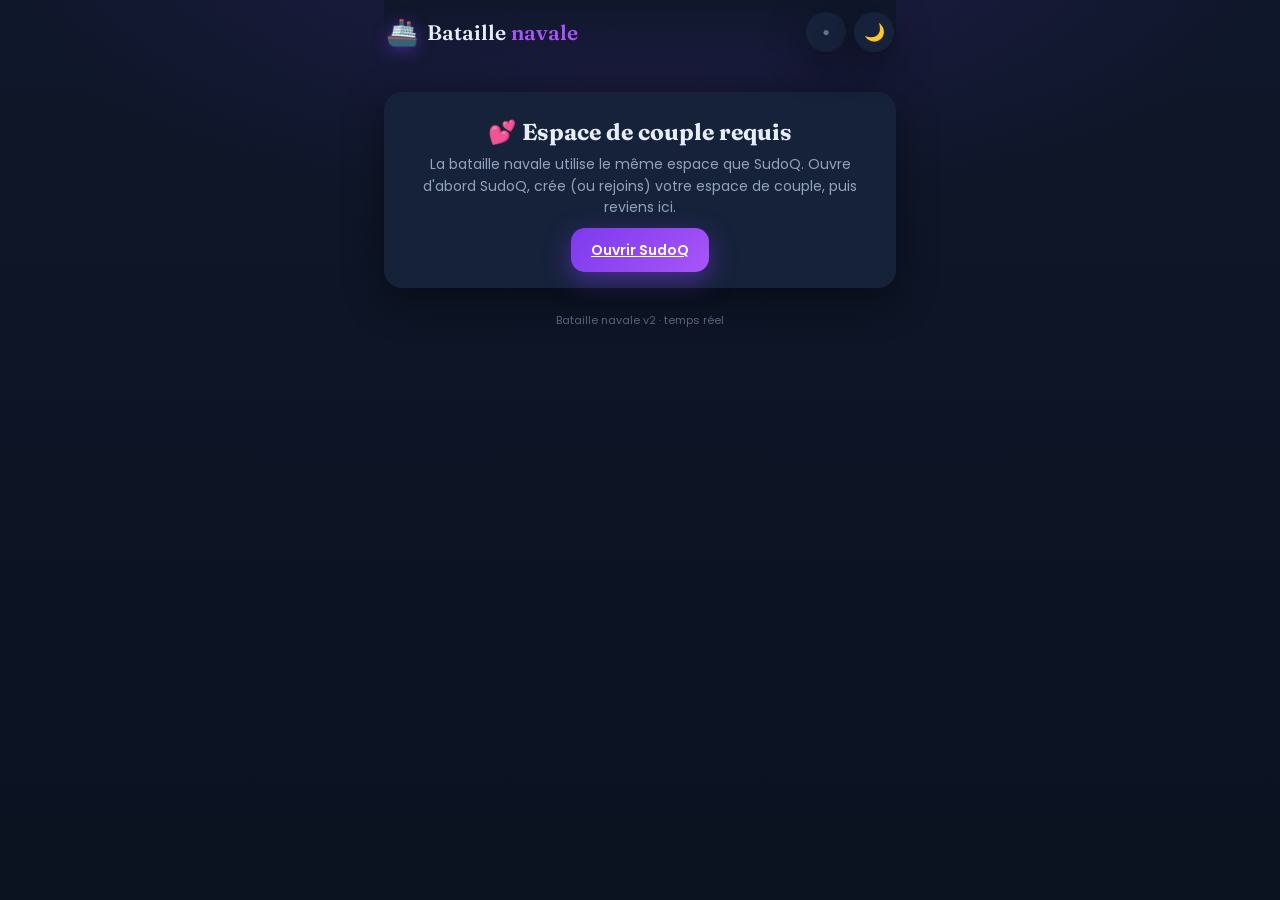
==== bataille-navale/index.html @ 03bdb5be "Bataille navale : refonte design, règle d'écart, preview, animations - Règle classique : au moins 1 " ====
<!DOCTYPE html>
<html lang="fr">
  <head>
    <meta charset="UTF-8" />
    <meta name="viewport" content="width=device-width, initial-scale=1.0, maximum-scale=1.0, user-scalable=no" />
    <meta name="theme-color" content="#0b1220" />
    <meta http-equiv="Cache-Control" content="no-cache, no-store, must-revalidate" />
    <meta http-equiv="Pragma" content="no-cache" />
    <meta http-equiv="Expires" content="0" />
    <title>Bataille navale · SudoQ</title>
    <link href="https://fonts.googleapis.com/css2?family=Poppins:wght@400;500;600;700&family=Fraunces:opsz,wght@9..144,500;9..144,600&display=swap" rel="stylesheet" />
    <link rel="stylesheet" href="style.css?v=2" />
    <link rel="icon" href="data:image/svg+xml,%3Csvg xmlns='http://www.w3.org/2000/svg' viewBox='0 0 100 100'%3E%3Ctext y='.9em' font-size='90'%3E%F0%9F%9A%A2%3C/text%3E%3C/svg%3E" />
  </head>
  <body>
    <div id="app">
      <header class="topbar">
        <a class="brand" href="../index.html" title="Retour aux jeux">
          <span class="mark">🚢</span>
          <span class="name">Bataille <span>navale</span></span>
        </a>
        <div class="topbar-right">
          <button class="icon-btn" id="btn-sync" title="Synchro"><span id="sync-dot" class="sync-dot off">●</span></button>
          <button class="icon-btn" id="btn-theme" title="Thème">🌙</button>
        </div>
      </header>

      <!-- Passerelle : pas d'espace de couple -->
      <div id="gate" class="card" hidden>
        <h2>💕 Espace de couple requis</h2>
        <p>La bataille navale utilise le même espace que SudoQ. Ouvre d'abord
        SudoQ, crée (ou rejoins) votre espace de couple, puis reviens ici.</p>
        <a class="btn btn-primary" href="../index.html">Ouvrir SudoQ</a>
      </div>

      <!-- Choix du joueur -->
      <div id="who" class="card" hidden>
        <div class="who-avatar">⚓</div>
        <h2>Qui es-tu ?</h2>
        <p>Choisis ton profil (chacun le sien sur son téléphone).</p>
        <div class="who-btns" id="who-btns"></div>
      </div>

      <!-- Jeu -->
      <main id="game" hidden>
        <div class="status">
          <h1 id="phase-title">Place ta flotte</h1>
          <div class="turn-pill wait" id="turn-pill">—</div>
        </div>

        <div class="serie" id="serie"></div>

        <!-- Placement -->
        <section id="setup" hidden>
          <div class="fleet-tray" id="fleet"></div>
          <div class="setup-actions">
            <button class="btn btn-outline btn-sm" id="btn-rotate">↻ Pivoter (H)</button>
            <button class="btn btn-outline btn-sm" id="btn-random">🎲 Aléatoire</button>
            <button class="btn btn-ghost btn-sm" id="btn-clear">✕ Effacer</button>
          </div>
          <div class="play-area">
            <div class="corner"></div>
            <div class="cols" id="setup-cols"></div>
            <div class="rows" id="setup-rows"></div>
            <div class="board setup" id="setup-board"></div>
          </div>
          <div class="hint" id="setup-hint"></div>
          <button class="btn btn-primary big-cta" id="btn-ready" disabled>Prêt au combat ⚔️</button>
        </section>

        <!-- Combat -->
        <section id="battle" hidden>
          <div class="board-title"><span>🎯 Flotte ennemie</span><span class="left" id="enemy-left"></span></div>
          <div class="play-area">
            <div class="corner"></div>
            <div class="cols" id="enemy-cols"></div>
            <div class="rows" id="enemy-rows"></div>
            <div class="board fire aim" id="enemy-board"></div>
          </div>
          <div class="board-title"><span>🛡️ Ta flotte</span><span class="left" id="my-left"></span></div>
          <div class="play-area">
            <div class="corner"></div>
            <div class="cols" id="my-cols"></div>
            <div class="rows" id="my-rows"></div>
            <div class="board" id="my-board"></div>
          </div>
        </section>
      </main>

      <p class="app-version" id="app-version"></p>
    </div>

    <!-- Modale fin -->
    <div class="modal-backdrop" id="end-modal" hidden>
      <div class="modal">
        <div class="confetti" id="confetti"></div>
        <div class="big" id="end-emoji">🏆</div>
        <h2 id="end-title">Victoire !</h2>
        <p id="end-sub"></p>
        <div class="actions">
          <button class="btn btn-primary" id="btn-rematch">Nouvelle manche 🔁</button>
          <a class="btn btn-ghost" href="../index.html">Retour aux jeux</a>
        </div>
      </div>
    </div>

    <div class="toast" id="toast" hidden></div>

    <script src="game.js?v=2"></script>
  </body>
</html>
---- bataille-navale/style.css ----
/* =========================================================================
 * Bataille navale — Design & animations
 * ========================================================================= */
:root {
  --bg: #0b1220;
  --bg-2: #0f172a;
  --surface: #16223a;
  --surface-2: #1f2f4d;
  --text: #e6edf7;
  --text-dim: #93a3bd;
  --accent: #7c3aed;
  --accent-2: #a855f7;
  --pink: #ec4899;
  /* mer */
  --sea-1: #0c2f52;
  --sea-2: #123f6b;
  --sea-line: #1c4b78;
  --sea-glow: rgba(96, 165, 250, .18);
  /* coques */
  --hull-1: #7b8aa3;
  --hull-2: #52627e;
  --hull-edge: #3a465c;
  --hit: #f43f5e;
  --hit-2: #fb923c;
  --miss: #cbd8ee;
  --sunk-1: #7f1d1d;
  --sunk-2: #b91c1c;
  --ok: #34d399;
  --gold: #fbbf24;
  --radius: 18px;
  --shadow: 0 12px 40px rgba(0, 0, 0, .45);
  --font: "Poppins", system-ui, sans-serif;
  --display: "Fraunces", Georgia, serif;
}
body.light {
  --bg: #eaf0fb; --bg-2: #f4f7fd;
  --surface: #ffffff; --surface-2: #eef2f9;
  --text: #14213a; --text-dim: #5b6b86;
  --sea-1: #cfe2fb; --sea-2: #bcd6f6; --sea-line: #a9caf1; --sea-glow: rgba(37,99,235,.15);
  --hull-1: #93a2ba; --hull-2: #6f8099; --hull-edge: #5a6c86;
  --miss: #4a6fa5;
  --shadow: 0 12px 40px rgba(30, 41, 59, .14);
}
* { box-sizing: border-box; margin: 0; padding: 0; }
[hidden] { display: none !important; }
#app, .modal-backdrop, .toast, .board { -webkit-user-select: none; user-select: none; -webkit-touch-callout: none; }
input { -webkit-user-select: text; user-select: text; }
html, body { height: 100%; overscroll-behavior: none; }
body {
  font-family: var(--font);
  background:
    radial-gradient(1100px 500px at 50% -8%, rgba(124,58,237,.16), transparent 60%),
    linear-gradient(180deg, var(--bg-2), var(--bg));
  background-attachment: fixed;
  color: var(--text); -webkit-tap-highlight-color: transparent;
  transition: background .3s, color .3s; overflow-x: hidden;
}
#app { max-width: 540px; margin: 0 auto; padding: 0 14px 44px; min-height: 100%; }

/* En-tête */
.topbar {
  position: sticky; top: 0; z-index: 30;
  background: linear-gradient(180deg, var(--bg-2), rgba(15,23,42,0));
  display: flex; align-items: center; justify-content: space-between; padding: 12px 2px 16px; gap: 8px;
}
.brand { display: flex; align-items: center; gap: 9px; text-decoration: none; color: inherit; }
.brand .mark { font-size: 26px; filter: drop-shadow(0 3px 8px rgba(124,58,237,.5)); }
.brand .name { font-family: var(--display); font-size: 21px; font-weight: 600; }
.brand .name span { color: var(--accent-2); }
.topbar-right { display: flex; align-items: center; gap: 8px; }
.icon-btn {
  width: 40px; height: 40px; border: none; border-radius: 50%;
  background: var(--surface); color: var(--text); box-shadow: var(--shadow);
  font-size: 17px; cursor: pointer; display: flex; align-items: center; justify-content: center; text-decoration: none;
}
.icon-btn:active { transform: scale(.92); }
.sync-dot { font-size: 12px; }
.sync-dot.off { color: #64748b; }
.sync-dot.ok { color: #34d399; filter: drop-shadow(0 0 5px rgba(52,211,153,.8)); }
.sync-dot.syncing { color: #fbbf24; animation: pulse 1s infinite; }
.sync-dot.error { color: #f43f5e; }
@keyframes pulse { 0%,100%{opacity:1} 50%{opacity:.25} }

/* Statut / tour */
.status { text-align: center; margin: 2px 0 14px; }
.status h1 {
  font-family: var(--display); font-size: clamp(26px, 7vw, 38px); font-weight: 600; line-height: 1.05;
  background: linear-gradient(120deg, var(--text), var(--accent-2));
  -webkit-background-clip: text; background-clip: text; -webkit-text-fill-color: transparent;
}
.turn-pill {
  display: inline-flex; align-items: center; gap: 7px; margin-top: 10px; padding: 9px 20px; border-radius: 999px;
  font-weight: 600; font-size: 14px; background: var(--surface); box-shadow: var(--shadow); transition: all .25s;
}
.turn-pill.you {
  background: linear-gradient(135deg, var(--accent), var(--accent-2)); color: #fff;
  box-shadow: 0 8px 26px rgba(124,58,237,.5); animation: breathe 1.6s ease-in-out infinite;
}
.turn-pill.wait { color: var(--text-dim); }
@keyframes breathe { 0%,100%{ transform: scale(1) } 50%{ transform: scale(1.05) } }

/* Série de scores */
.serie { display: flex; align-items: center; justify-content: center; gap: 18px; margin-bottom: 16px; }
.serie .col { text-align: center; min-width: 84px; }
.serie .s-name { font-size: 13px; color: var(--text-dim); font-weight: 600; margin-bottom: 2px; }
.serie .s-score { font-family: var(--display); font-size: 34px; font-weight: 600; line-height: 1; transition: transform .2s; }
.serie .s-score.lead { color: var(--gold); }
.serie .s-mid { font-family: var(--display); color: var(--text-dim); font-size: 18px; }
.serie .crown { font-size: 13px; height: 16px; }

/* Zone de jeu avec coordonnées */
.play-area {
  display: grid; grid-template-columns: 18px 1fr; grid-template-rows: 16px 1fr; gap: 3px;
  margin-bottom: 16px;
}
.play-area .corner { grid-area: 1 / 1; }
.play-area .cols { grid-area: 1 / 2; display: grid; grid-template-columns: repeat(10, 1fr); gap: 3px; }
.play-area .rows { grid-area: 2 / 1; display: grid; grid-template-rows: repeat(10, 1fr); gap: 3px; }
.play-area .cols span, .play-area .rows span {
  display: flex; align-items: center; justify-content: center; font-size: 9.5px; font-weight: 700;
  color: var(--text-dim); opacity: .7;
}
.board {
  grid-area: 2 / 2;
  position: relative; display: grid; grid-template-columns: repeat(10, 1fr); gap: 3px;
  background: linear-gradient(160deg, var(--sea-2), var(--sea-1));
  border: 2px solid var(--sea-line); border-radius: 12px; padding: 5px;
  aspect-ratio: 1 / 1; touch-action: none; overflow: hidden;
  box-shadow: inset 0 2px 18px rgba(0,0,0,.35), var(--shadow);
}
/* miroitement de l'eau */
.board::before {
  content: ""; position: absolute; inset: 0; pointer-events: none; z-index: 0;
  background: linear-gradient(115deg, transparent 40%, var(--sea-glow) 50%, transparent 60%);
  background-size: 300% 300%; animation: shimmer 7s linear infinite; opacity: .8;
}
@keyframes shimmer { 0%{background-position: 120% 0} 100%{background-position: -20% 0} }

.cell {
  position: relative; z-index: 1;
  background: rgba(255,255,255,.045); border-radius: 4px; aspect-ratio: 1/1;
  display: flex; align-items: center; justify-content: center; cursor: pointer;
  transition: background .12s, transform .12s; font-size: 0;
}
body.light .cell { background: rgba(255,255,255,.28); }
.board.fire .cell:not(.hit):not(.miss):not(.sunk):active { transform: scale(.9); }

/* Coques de bateaux */
.cell.hull { background: linear-gradient(160deg, var(--hull-1), var(--hull-2)); box-shadow: inset 0 -2px 4px rgba(0,0,0,.3), inset 0 2px 3px rgba(255,255,255,.15); }
.cell.hull::before { content:""; position:absolute; width: 34%; height: 34%; border-radius:50%; background: rgba(15,23,42,.35); box-shadow: inset 0 1px 2px rgba(0,0,0,.4); }
.cell.hull.h-start { border-radius: 50% 4px 4px 50% / 50% 4px 4px 50%; }
.cell.hull.h-end { border-radius: 4px 50% 50% 4px / 4px 50% 50% 4px; }
.cell.hull.v-start { border-radius: 50% 50% 4px 4px / 50% 50% 4px 4px; }
.cell.hull.v-end { border-radius: 4px 4px 50% 50% / 4px 4px 50% 50%; }
.cell.hull.pop { animation: pop .3s cubic-bezier(.2,1.4,.4,1); }
@keyframes pop { 0%{transform:scale(.4);opacity:.4} 100%{transform:scale(1);opacity:1} }

/* Prévisualisation placement */
.cell.prev-ok { background: rgba(52,211,153,.55) !important; box-shadow: 0 0 0 2px rgba(52,211,153,.8) inset; }
.cell.prev-bad { background: rgba(244,63,94,.5) !important; box-shadow: 0 0 0 2px rgba(244,63,94,.9) inset; animation: nope .3s; }
@keyframes nope { 25%{transform:translateX(-2px)} 75%{transform:translateX(2px)} }

/* Tirs */
.cell.miss::after {
  content: ""; width: 30%; height: 30%; border-radius: 50%; background: var(--miss); opacity: .8;
  box-shadow: 0 0 0 3px rgba(203,216,238,.18); animation: splash .5s ease-out;
}
@keyframes splash { 0%{ transform: scale(0); opacity: 0 } 40%{ transform: scale(1.6); opacity:.9 } 100%{ transform: scale(1); opacity:.8 } }
.cell.hit { background: radial-gradient(circle at 50% 45%, var(--hit-2), var(--hit) 70%) !important; }
.cell.hit::after { content: "🔥"; font-size: 64%; filter: drop-shadow(0 1px 2px rgba(0,0,0,.4)); animation: boom .45s cubic-bezier(.2,1.3,.4,1); }
@keyframes boom { 0%{ transform: scale(0) rotate(-20deg) } 60%{ transform: scale(1.5) } 100%{ transform: scale(1) } }
.cell.hit.new::before {
  content:""; position:absolute; inset:0; border-radius:4px; z-index:2; pointer-events:none;
  box-shadow: 0 0 0 2px var(--hit-2); animation: ring .6s ease-out forwards;
}
@keyframes ring { 0%{ transform: scale(1); opacity:.9 } 100%{ transform: scale(2.4); opacity:0 } }
.cell.sunk { background: linear-gradient(160deg, var(--sunk-1), var(--sunk-2)) !important; }
.cell.sunk::after { content: "💀"; font-size: 60%; opacity:.9; }
.cell.sunk.shake { animation: shake .5s; }
@keyframes shake { 0%,100%{transform:translate(0)} 20%{transform:translate(-2px,1px)} 40%{transform:translate(2px,-1px)} 60%{transform:translate(-1px,-1px)} 80%{transform:translate(1px,1px)} }

.board.disabled { filter: grayscale(.35) brightness(.82); pointer-events: none; }
.board.aim .cell:not(.hit):not(.miss):not(.sunk) { cursor: crosshair; }

/* Titres de plateau */
.board-title { display: flex; align-items: center; justify-content: space-between; font-size: 13px; font-weight: 700; color: var(--text-dim); margin: 2px 4px 8px; letter-spacing: .3px; }
.board-title .left { font-size: 11.5px; font-weight: 600; }

/* Placement : tray de flotte */
.fleet-tray { display: flex; flex-wrap: wrap; gap: 8px; justify-content: center; margin-bottom: 12px; }
.ship-chip {
  display: flex; align-items: center; gap: 8px; padding: 8px 12px; border-radius: 12px;
  background: var(--surface); box-shadow: var(--shadow); cursor: pointer; border: 2px solid transparent;
  font-size: 12px; font-weight: 600; transition: transform .12s, border-color .15s, opacity .2s;
}
.ship-chip:active { transform: scale(.95); }
.ship-chip.active { border-color: var(--accent); box-shadow: 0 6px 20px rgba(124,58,237,.4); }
.ship-chip.placed { opacity: .4; }
.ship-chip .mini { display: flex; gap: 2px; }
.ship-chip .mini i { width: 9px; height: 9px; border-radius: 2px; background: linear-gradient(160deg, var(--hull-1), var(--hull-2)); }
.ship-chip .mini i:first-child { border-radius: 50% 2px 2px 50%; }
.ship-chip .mini i:last-child { border-radius: 2px 50% 50% 2px; }

.setup-actions { display: flex; gap: 8px; justify-content: center; flex-wrap: wrap; margin-bottom: 14px; }
.hint { text-align: center; font-size: 12.5px; color: var(--text-dim); margin: 2px 0 14px; }
.hint b { color: var(--text); }

/* Boutons */
.btn {
  font-family: var(--font); font-weight: 600; font-size: 14px; border: none; border-radius: 14px;
  padding: 12px 20px; cursor: pointer; transition: transform .12s, box-shadow .15s, opacity .2s;
}
.btn:active { transform: scale(.96); }
.btn:disabled { opacity: .45; cursor: not-allowed; }
.btn-primary { background: linear-gradient(135deg, var(--accent), var(--accent-2)); color: #fff; box-shadow: 0 8px 24px rgba(124,58,237,.5); }
.btn-outline { background: var(--surface); color: var(--text); box-shadow: var(--shadow); }
.btn-ghost { background: transparent; color: var(--text-dim); }
.btn-sm { padding: 9px 14px; font-size: 13px; }
.center { display: flex; justify-content: center; gap: 10px; flex-wrap: wrap; margin-top: 6px; }
.big-cta { width: 100%; max-width: 360px; margin: 4px auto 0; display: block; padding: 15px; font-size: 15.5px; }

/* Cartes (gate / who) */
.card { background: var(--surface); border-radius: var(--radius); box-shadow: var(--shadow); padding: 26px 22px; text-align: center; margin: 24px 0; }
.card h2 { font-family: var(--display); font-size: 23px; margin-bottom: 8px; }
.card p { color: var(--text-dim); font-size: 14px; line-height: 1.55; margin-bottom: 18px; }
.who-btns { display: flex; gap: 12px; justify-content: center; flex-wrap: wrap; }
.who-btns .btn { min-width: 130px; font-size: 16px; padding: 14px; }
.who-avatar { font-size: 34px; margin-bottom: 6px; }

/* Modale fin */
.modal-backdrop { position: fixed; inset: 0; background: rgba(8,12,22,.7); backdrop-filter: blur(7px); display: flex; align-items: center; justify-content: center; z-index: 60; padding: 20px; animation: fade .3s; }
@keyframes fade { from{opacity:0} to{opacity:1} }
.modal { background: var(--surface); border-radius: 24px; padding: 30px 24px; width: 100%; max-width: 360px; box-shadow: var(--shadow); text-align: center; position: relative; overflow: hidden; animation: rise .4s cubic-bezier(.2,1.1,.4,1); }
@keyframes rise { from{transform: translateY(24px) scale(.96); opacity:0} to{transform:none; opacity:1} }
.modal .big { font-size: 64px; animation: boom .6s; }
.modal h2 { font-family: var(--display); font-size: 28px; margin: 2px 0 6px; }
.modal p { color: var(--text-dim); margin-bottom: 18px; line-height: 1.5; }
.modal .actions { display: flex; flex-direction: column; gap: 10px; }
.modal .actions .btn { text-decoration: none; }

/* Toast */
.toast { position: fixed; left: 50%; bottom: 26px; transform: translateX(-50%); background: #0b1220; color: #fff; padding: 13px 22px; border-radius: 999px; font-size: 14px; font-weight: 600; box-shadow: 0 10px 30px rgba(0,0,0,.5); z-index: 80; max-width: 90%; text-align: center; animation: toastIn .3s; border: 1px solid rgba(255,255,255,.08); }
body.light .toast { background: #14213a; }
@keyframes toastIn { from{opacity:0; transform: translate(-50%, 10px)} to{opacity:1; transform: translate(-50%,0)} }

.confetti { position: absolute; inset: 0; pointer-events: none; overflow: hidden; }
.confetti i { position: absolute; top: -12px; width: 9px; height: 15px; opacity: .95; animation: fall linear forwards; }
@keyframes fall { to { transform: translateY(460px) rotate(600deg); opacity: 0; } }

.app-version { text-align: center; color: var(--text-dim); opacity: .55; font-size: 11px; margin-top: 22px; }
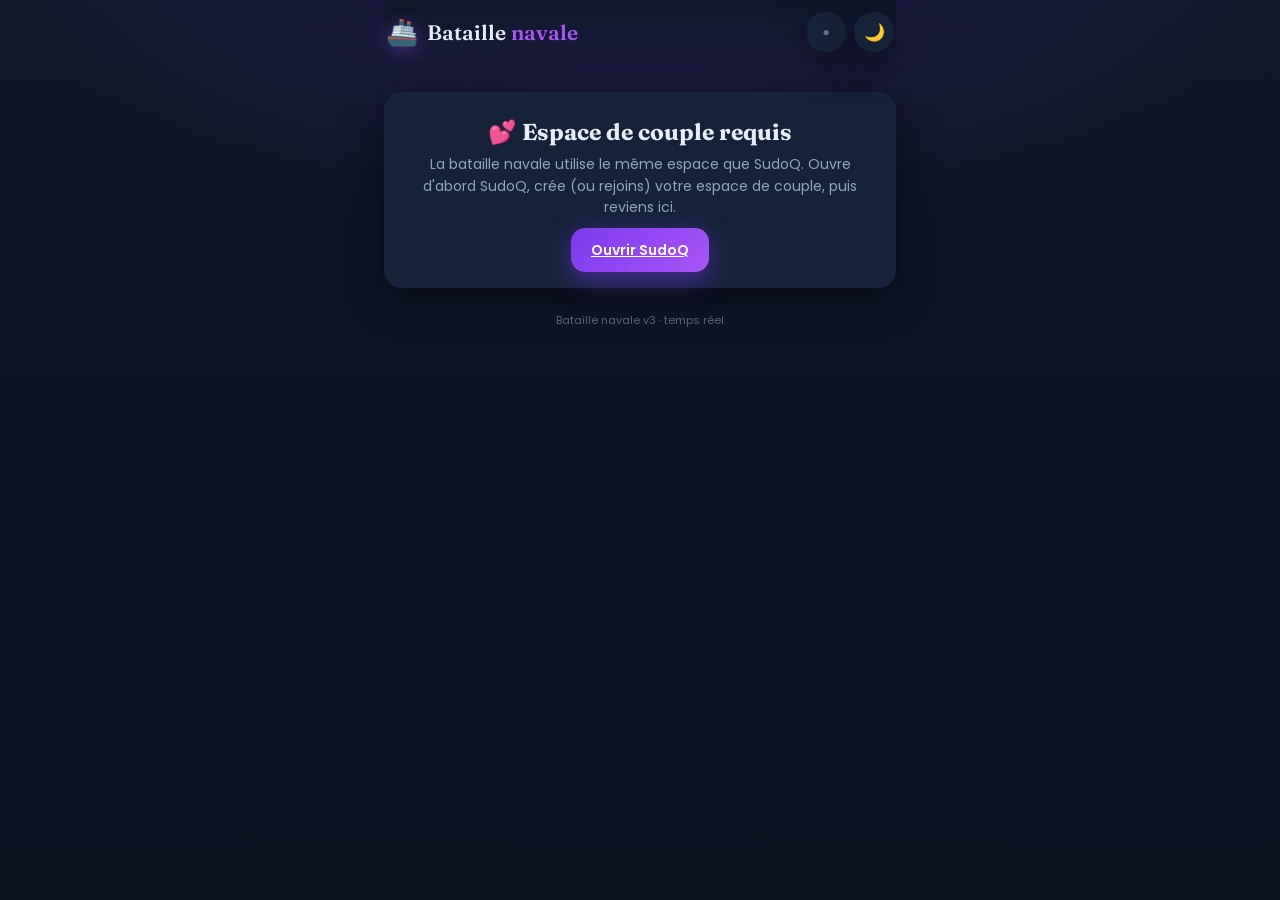
==== commit e9475fd3: "Bataille navale: cadrage auto de l'écran actif + tirs plus réactifs - Rafraîchissement ramené de 250" ====
--- a/bataille-navale/index.html
+++ b/bataille-navale/index.html
@@ -9,7 +9,7 @@
     <meta http-equiv="Expires" content="0" />
     <title>Bataille navale · SudoQ</title>
     <link href="https://fonts.googleapis.com/css2?family=Poppins:wght@400;500;600;700&family=Fraunces:opsz,wght@9..144,500;9..144,600&display=swap" rel="stylesheet" />
-    <link rel="stylesheet" href="style.css?v=2" />
+    <link rel="stylesheet" href="style.css?v=4" />
     <link rel="icon" href="data:image/svg+xml,%3Csvg xmlns='http://www.w3.org/2000/svg' viewBox='0 0 100 100'%3E%3Ctext y='.9em' font-size='90'%3E%F0%9F%9A%A2%3C/text%3E%3C/svg%3E" />
   </head>
   <body>
@@ -70,15 +70,15 @@
 
         <!-- Combat -->
         <section id="battle" hidden>
-          <div class="board-title"><span>🎯 Flotte ennemie</span><span class="left" id="enemy-left"></span></div>
-          <div class="play-area">
+          <div class="board-title" id="enemy-title"><span>🎯 Flotte ennemie</span><span class="left" id="enemy-left"></span></div>
+          <div class="play-area" id="enemy-area">
             <div class="corner"></div>
             <div class="cols" id="enemy-cols"></div>
             <div class="rows" id="enemy-rows"></div>
             <div class="board fire aim" id="enemy-board"></div>
           </div>
-          <div class="board-title"><span>🛡️ Ta flotte</span><span class="left" id="my-left"></span></div>
-          <div class="play-area">
+          <div class="board-title" id="my-title"><span>🛡️ Ta flotte</span><span class="left" id="my-left"></span></div>
+          <div class="play-area" id="my-area">
             <div class="corner"></div>
             <div class="cols" id="my-cols"></div>
             <div class="rows" id="my-rows"></div>
@@ -106,6 +106,6 @@
 
     <div class="toast" id="toast" hidden></div>
 
-    <script src="game.js?v=2"></script>
+    <script src="game.js?v=4"></script>
   </body>
 </html>
--- a/bataille-navale/style.css
+++ b/bataille-navale/style.css
@@ -111,7 +111,23 @@
 /* Zone de jeu avec coordonnées */
 .play-area {
   display: grid; grid-template-columns: 18px 1fr; grid-template-rows: 16px 1fr; gap: 3px;
-  margin-bottom: 16px;
+  margin-bottom: 16px; scroll-margin-top: 78px; scroll-margin-bottom: 24px;
+  border-radius: 14px; transition: box-shadow .35s ease, transform .35s ease, opacity .35s ease;
+}
+/* Écran en cours : la zone active ressort, l'autre recule en retrait (uniquement si une zone est active) */
+#battle:has(.play-area.active) .play-area:not(.active) { opacity: .6; transform: scale(.985); }
+#battle .play-area.active { box-shadow: 0 0 0 2px rgba(52,211,153,.35), 0 14px 40px rgba(0,0,0,.4); }
+#battle .board-title { transition: opacity .35s ease; opacity: .6; }
+/* Le titre précède son play-area dans le DOM : on éclaire celui de la zone active via :has */
+#battle:has(#enemy-area.active) #enemy-title, #battle:has(#my-area.active) #my-title { opacity: 1; }
+/* Flash « sous attaque » sur ma flotte */
+.play-area.under-attack { animation: under-attack 1.7s ease; }
+@keyframes under-attack {
+  0% { box-shadow: 0 0 0 2px rgba(244,63,94,0), 0 14px 40px rgba(0,0,0,.4); }
+  12% { box-shadow: 0 0 0 3px rgba(244,63,94,.9), 0 0 34px rgba(244,63,94,.6); }
+  30% { box-shadow: 0 0 0 2px rgba(244,63,94,.35), 0 0 20px rgba(244,63,94,.3); }
+  55% { box-shadow: 0 0 0 3px rgba(244,63,94,.7), 0 0 30px rgba(244,63,94,.5); }
+  100% { box-shadow: 0 0 0 2px rgba(52,211,153,.35), 0 14px 40px rgba(0,0,0,.4); }
 }
 .play-area .corner { grid-area: 1 / 1; }
 .play-area .cols { grid-area: 1 / 2; display: grid; grid-template-columns: repeat(10, 1fr); gap: 3px; }
@@ -135,6 +151,10 @@
   background-size: 300% 300%; animation: shimmer 7s linear infinite; opacity: .8;
 }
 @keyframes shimmer { 0%{background-position: 120% 0} 100%{background-position: -20% 0} }
+/* Balayage radar sur la grille ennemie */
+.board.fire::after { content: ""; position: absolute; inset: 0; z-index: 0; pointer-events: none; border-radius: 12px; background: conic-gradient(from 0deg, transparent 0deg, rgba(52,211,153,.14) 26deg, transparent 55deg); animation: radar 4.5s linear infinite; }
+.board.fire.disabled::after { animation-duration: 7s; opacity: .5; }
+@keyframes radar { to { transform: rotate(360deg); } }
 
 .cell {
   position: relative; z-index: 1;
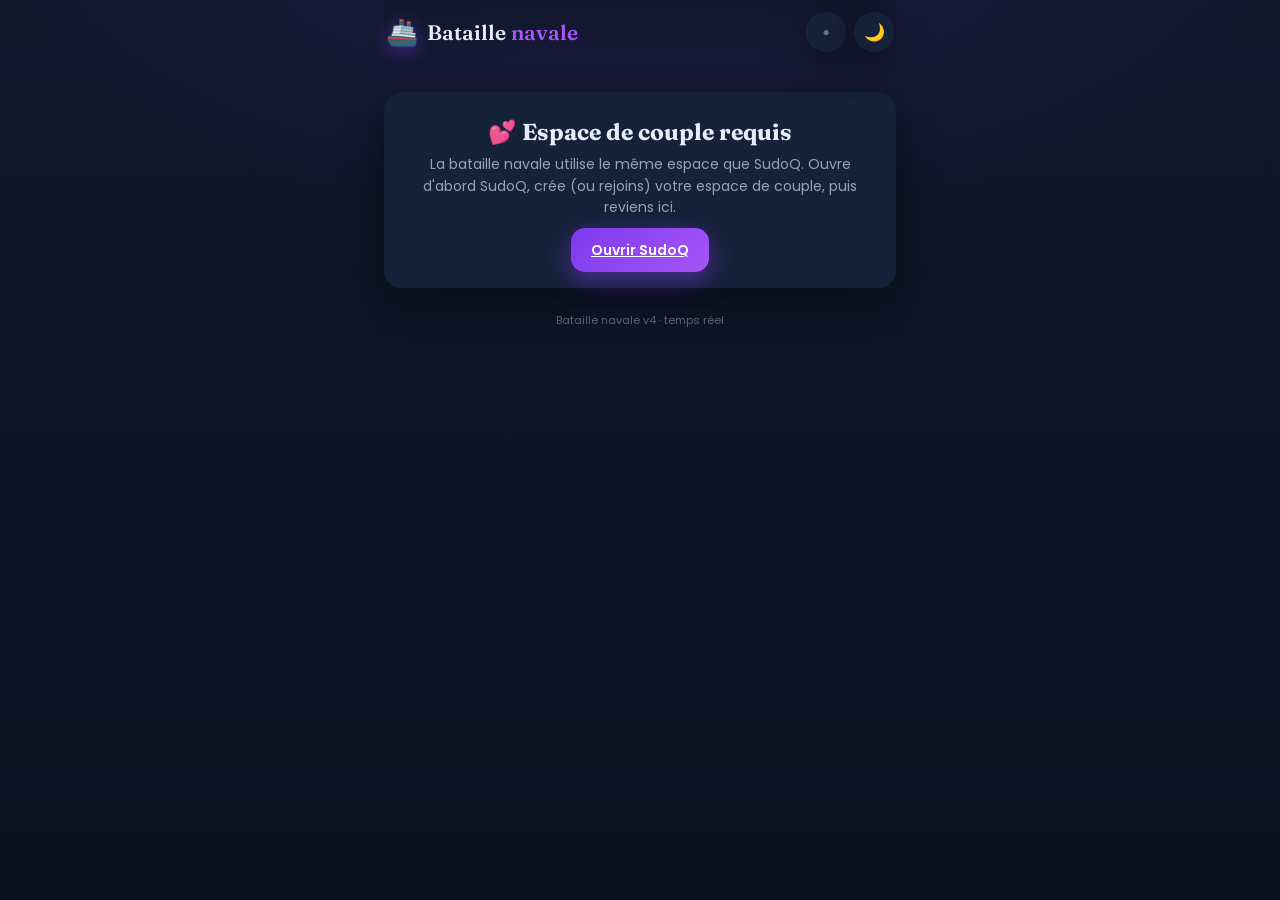
==== commit a4d1e6d5: "Optimisations : temps réel par streaming + PWA installable 1) Temps réel (streaming SSE Firebase)   " ====
--- a/bataille-navale/index.html
+++ b/bataille-navale/index.html
@@ -11,6 +11,11 @@
     <link href="https://fonts.googleapis.com/css2?family=Poppins:wght@400;500;600;700&family=Fraunces:opsz,wght@9..144,500;9..144,600&display=swap" rel="stylesheet" />
     <link rel="stylesheet" href="style.css?v=4" />
     <link rel="icon" href="data:image/svg+xml,%3Csvg xmlns='http://www.w3.org/2000/svg' viewBox='0 0 100 100'%3E%3Ctext y='.9em' font-size='90'%3E%F0%9F%9A%A2%3C/text%3E%3C/svg%3E" />
+    <link rel="manifest" href="../manifest.json" />
+    <link rel="apple-touch-icon" href="../icons/apple-touch-icon.png" />
+    <meta name="apple-mobile-web-app-capable" content="yes" />
+    <meta name="apple-mobile-web-app-status-bar-style" content="black-translucent" />
+    <meta name="apple-mobile-web-app-title" content="SudoQ" />
   </head>
   <body>
     <div id="app">
@@ -106,6 +111,12 @@
 
     <div class="toast" id="toast" hidden></div>
 
-    <script src="game.js?v=4"></script>
+    <script src="../js/realtime.js?v=1"></script>
+    <script src="game.js?v=5"></script>
+    <script>
+      if ("serviceWorker" in navigator) {
+        addEventListener("load", () => navigator.serviceWorker.register("../sw.js", { scope: "../" }).catch(() => {}));
+      }
+    </script>
   </body>
 </html>
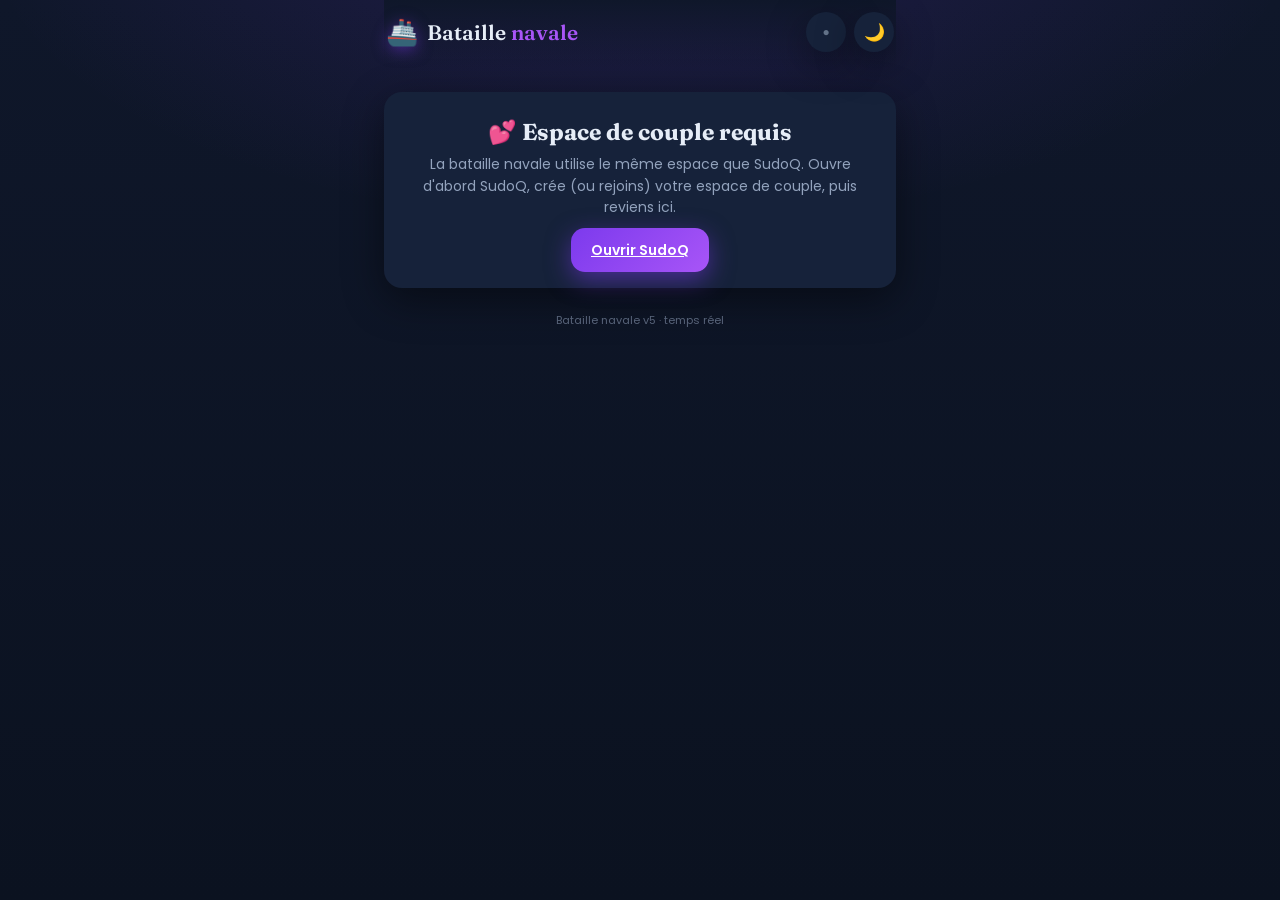
==== commit eb992ca3: "Bataille navale : nouvelles animations (sonar, réticule, recul, ondes) - Ping sonar (anneau qui se p" ====
--- a/bataille-navale/index.html
+++ b/bataille-navale/index.html
@@ -9,7 +9,7 @@
     <meta http-equiv="Expires" content="0" />
     <title>Bataille navale · SudoQ</title>
     <link href="https://fonts.googleapis.com/css2?family=Poppins:wght@400;500;600;700&family=Fraunces:opsz,wght@9..144,500;9..144,600&display=swap" rel="stylesheet" />
-    <link rel="stylesheet" href="style.css?v=4" />
+    <link rel="stylesheet" href="style.css?v=5" />
     <link rel="icon" href="data:image/svg+xml,%3Csvg xmlns='http://www.w3.org/2000/svg' viewBox='0 0 100 100'%3E%3Ctext y='.9em' font-size='90'%3E%F0%9F%9A%A2%3C/text%3E%3C/svg%3E" />
     <link rel="manifest" href="../manifest.json" />
     <link rel="apple-touch-icon" href="../icons/apple-touch-icon.png" />
@@ -112,7 +112,7 @@
     <div class="toast" id="toast" hidden></div>
 
     <script src="../js/realtime.js?v=1"></script>
-    <script src="game.js?v=5"></script>
+    <script src="game.js?v=6"></script>
     <script>
       if ("serviceWorker" in navigator) {
         addEventListener("load", () => navigator.serviceWorker.register("../sw.js", { scope: "../" }).catch(() => {}));
--- a/bataille-navale/style.css
+++ b/bataille-navale/style.css
@@ -110,10 +110,18 @@
 
 /* Zone de jeu avec coordonnées */
 .play-area {
+  position: relative;
   display: grid; grid-template-columns: 18px 1fr; grid-template-rows: 16px 1fr; gap: 3px;
   margin-bottom: 16px; scroll-margin-top: 78px; scroll-margin-bottom: 24px;
   border-radius: 14px; transition: box-shadow .35s ease, transform .35s ease, opacity .35s ease;
 }
+/* Ping sonar : anneau qui se propage quand c'est à moi de tirer */
+.sonar-ping {
+  position: absolute; left: 50%; top: 56%; width: 22px; height: 22px; margin: -11px 0 0 -11px;
+  border: 3px solid rgba(52,211,153,.75); border-radius: 50%; pointer-events: none; z-index: 6; opacity: 0;
+}
+.sonar-ping.go { animation: sonar 1s ease-out; }
+@keyframes sonar { 0% { opacity: .85; transform: scale(.2); } 70% { opacity: .35; } 100% { opacity: 0; transform: scale(12); border-width: 1px; } }
 /* Écran en cours : la zone active ressort, l'autre recule en retrait (uniquement si une zone est active) */
 #battle:has(.play-area.active) .play-area:not(.active) { opacity: .6; transform: scale(.985); }
 #battle .play-area.active { box-shadow: 0 0 0 2px rgba(52,211,153,.35), 0 14px 40px rgba(0,0,0,.4); }
@@ -201,6 +209,31 @@
 
 .board.disabled { filter: grayscale(.35) brightness(.82); pointer-events: none; }
 .board.aim .cell:not(.hit):not(.miss):not(.sunk) { cursor: crosshair; }
+/* Réticule de visée : viseur qui se cale sur la case survolée / pressée */
+.board.aim:not(.disabled) .cell:not(.hit):not(.miss):not(.sunk):hover::before,
+.board.aim:not(.disabled) .cell:not(.hit):not(.miss):not(.sunk):active::before {
+  content: ""; position: absolute; inset: 16%; z-index: 3; border-radius: 50%;
+  border: 1.5px solid rgba(52,211,153,.9);
+  box-shadow: 0 0 7px rgba(52,211,153,.55), inset 0 0 5px rgba(52,211,153,.35);
+  animation: reticle .22s ease; pointer-events: none;
+}
+.board.aim:not(.disabled) .cell:not(.hit):not(.miss):not(.sunk):hover::after,
+.board.aim:not(.disabled) .cell:not(.hit):not(.miss):not(.sunk):active::after {
+  content: ""; position: absolute; inset: 0; z-index: 3; pointer-events: none;
+  background:
+    linear-gradient(rgba(52,211,153,.85), rgba(52,211,153,.85)) center/1.5px 42% no-repeat,
+    linear-gradient(rgba(52,211,153,.85), rgba(52,211,153,.85)) center/42% 1.5px no-repeat;
+  opacity: .9;
+}
+@keyframes reticle { from { transform: scale(1.6); opacity: 0; } to { transform: scale(1); opacity: 1; } }
+/* Recul du canon au tir */
+.board.recoil { animation: recoil .2s ease; }
+@keyframes recoil { 0% { transform: scale(1); } 30% { transform: scale(.982); } 100% { transform: scale(1); } }
+/* Onde de choc à l'eau sur un tir manqué frais (parité avec le halo des touchés) */
+.cell.miss.new::before {
+  content: ""; position: absolute; inset: 0; border-radius: 4px; z-index: 2; pointer-events: none;
+  box-shadow: 0 0 0 2px rgba(147,197,253,.85); animation: ring .55s ease-out forwards;
+}
 
 /* Titres de plateau */
 .board-title { display: flex; align-items: center; justify-content: space-between; font-size: 13px; font-weight: 700; color: var(--text-dim); margin: 2px 4px 8px; letter-spacing: .3px; }
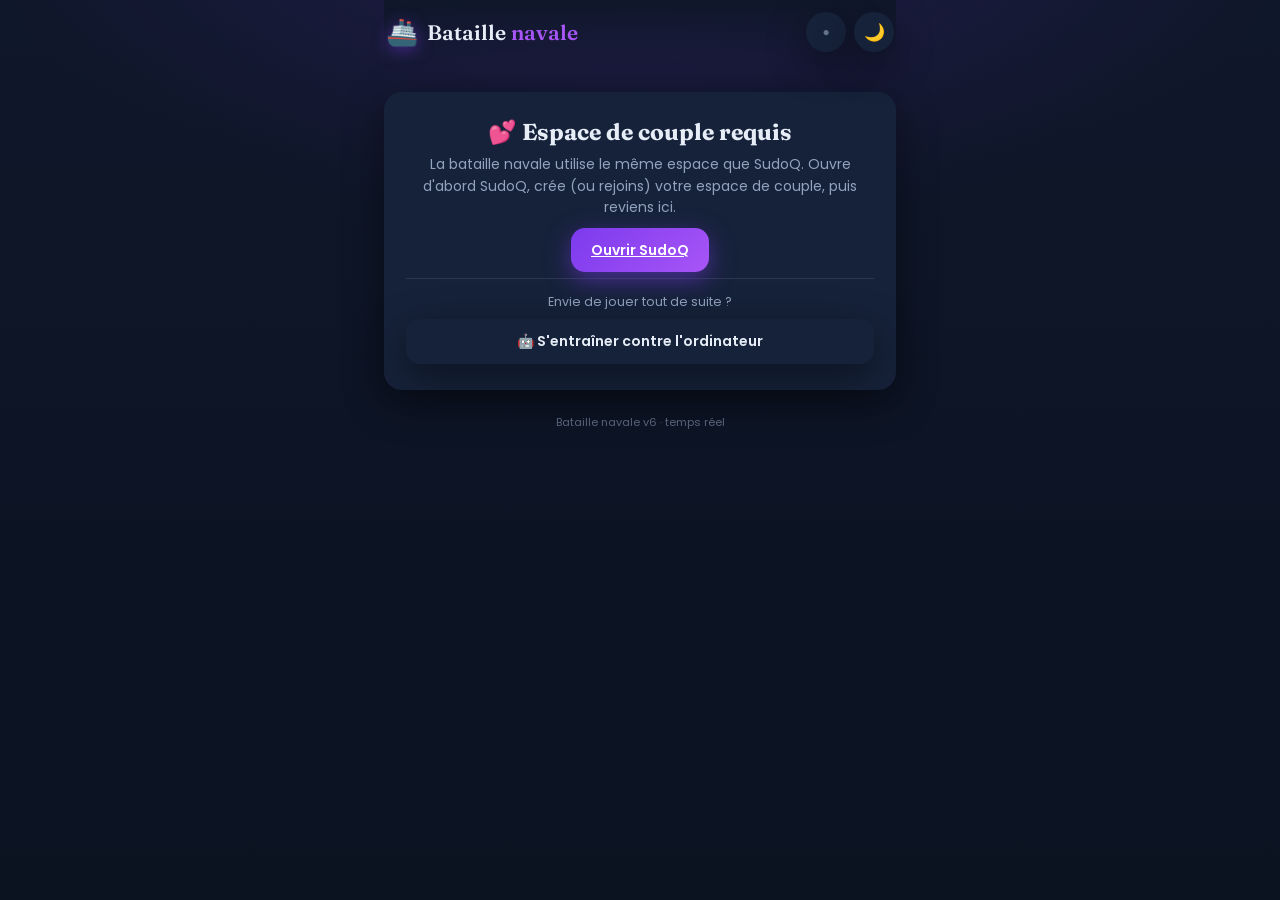
==== commit 76d85037: "Bataille navale : mode entraînement solo contre l'ordinateur Ajoute un mode « simulation » hors-lign" ====
--- a/bataille-navale/index.html
+++ b/bataille-navale/index.html
@@ -9,7 +9,7 @@
     <meta http-equiv="Expires" content="0" />
     <title>Bataille navale · SudoQ</title>
     <link href="https://fonts.googleapis.com/css2?family=Poppins:wght@400;500;600;700&family=Fraunces:opsz,wght@9..144,500;9..144,600&display=swap" rel="stylesheet" />
-    <link rel="stylesheet" href="style.css?v=5" />
+    <link rel="stylesheet" href="style.css?v=6" />
     <link rel="icon" href="data:image/svg+xml,%3Csvg xmlns='http://www.w3.org/2000/svg' viewBox='0 0 100 100'%3E%3Ctext y='.9em' font-size='90'%3E%F0%9F%9A%A2%3C/text%3E%3C/svg%3E" />
     <link rel="manifest" href="../manifest.json" />
     <link rel="apple-touch-icon" href="../icons/apple-touch-icon.png" />
@@ -36,6 +36,10 @@
         <p>La bataille navale utilise le même espace que SudoQ. Ouvre d'abord
         SudoQ, crée (ou rejoins) votre espace de couple, puis reviens ici.</p>
         <a class="btn btn-primary" href="../index.html">Ouvrir SudoQ</a>
+        <div class="solo-cta">
+          <span>Envie de jouer tout de suite&nbsp;?</span>
+          <button class="btn btn-outline" id="btn-solo-gate">🤖 S'entraîner contre l'ordinateur</button>
+        </div>
       </div>
 
       <!-- Choix du joueur -->
@@ -44,10 +48,18 @@
         <h2>Qui es-tu ?</h2>
         <p>Choisis ton profil (chacun le sien sur son téléphone).</p>
         <div class="who-btns" id="who-btns"></div>
+        <div class="solo-cta">
+          <span>ou joue en solo</span>
+          <button class="btn btn-outline" id="btn-solo-who">🤖 S'entraîner contre l'ordinateur</button>
+        </div>
       </div>
 
       <!-- Jeu -->
       <main id="game" hidden>
+        <div class="solo-bar" id="solo-bar" hidden>
+          <span>🤖 Entraînement hors-ligne — rien n'est enregistré</span>
+          <button class="btn btn-ghost btn-sm" id="btn-exit-solo">Quitter</button>
+        </div>
         <div class="status">
           <h1 id="phase-title">Place ta flotte</h1>
           <div class="turn-pill wait" id="turn-pill">—</div>
@@ -112,7 +124,7 @@
     <div class="toast" id="toast" hidden></div>
 
     <script src="../js/realtime.js?v=1"></script>
-    <script src="game.js?v=6"></script>
+    <script src="game.js?v=7"></script>
     <script>
       if ("serviceWorker" in navigator) {
         addEventListener("load", () => navigator.serviceWorker.register("../sw.js", { scope: "../" }).catch(() => {}));
--- a/bataille-navale/style.css
+++ b/bataille-navale/style.css
@@ -301,3 +301,11 @@
 @keyframes fall { to { transform: translateY(460px) rotate(600deg); opacity: 0; } }
 
 .app-version { text-align: center; color: var(--text-dim); opacity: .55; font-size: 11px; margin-top: 22px; }
+
+/* ---------- Mode entraînement contre l'ordinateur ---------- */
+.solo-cta { margin-top: 16px; padding-top: 14px; border-top: 1px solid rgba(148,163,184,.16); display: flex; flex-direction: column; gap: 8px; align-items: center; }
+.solo-cta span { font-size: 12.5px; color: var(--text-dim); }
+.solo-cta .btn { width: 100%; }
+.solo-bar { display: flex; align-items: center; justify-content: space-between; gap: 10px; margin-bottom: 12px; padding: 8px 8px 8px 14px; border-radius: 999px; background: linear-gradient(135deg, rgba(96,165,250,.16), rgba(52,211,153,.14)); border: 1px solid rgba(96,165,250,.3); font-size: 12.5px; font-weight: 600; color: var(--text); }
+.solo-bar span { line-height: 1.25; }
+.solo-bar .btn { flex: 0 0 auto; padding: 7px 14px; }
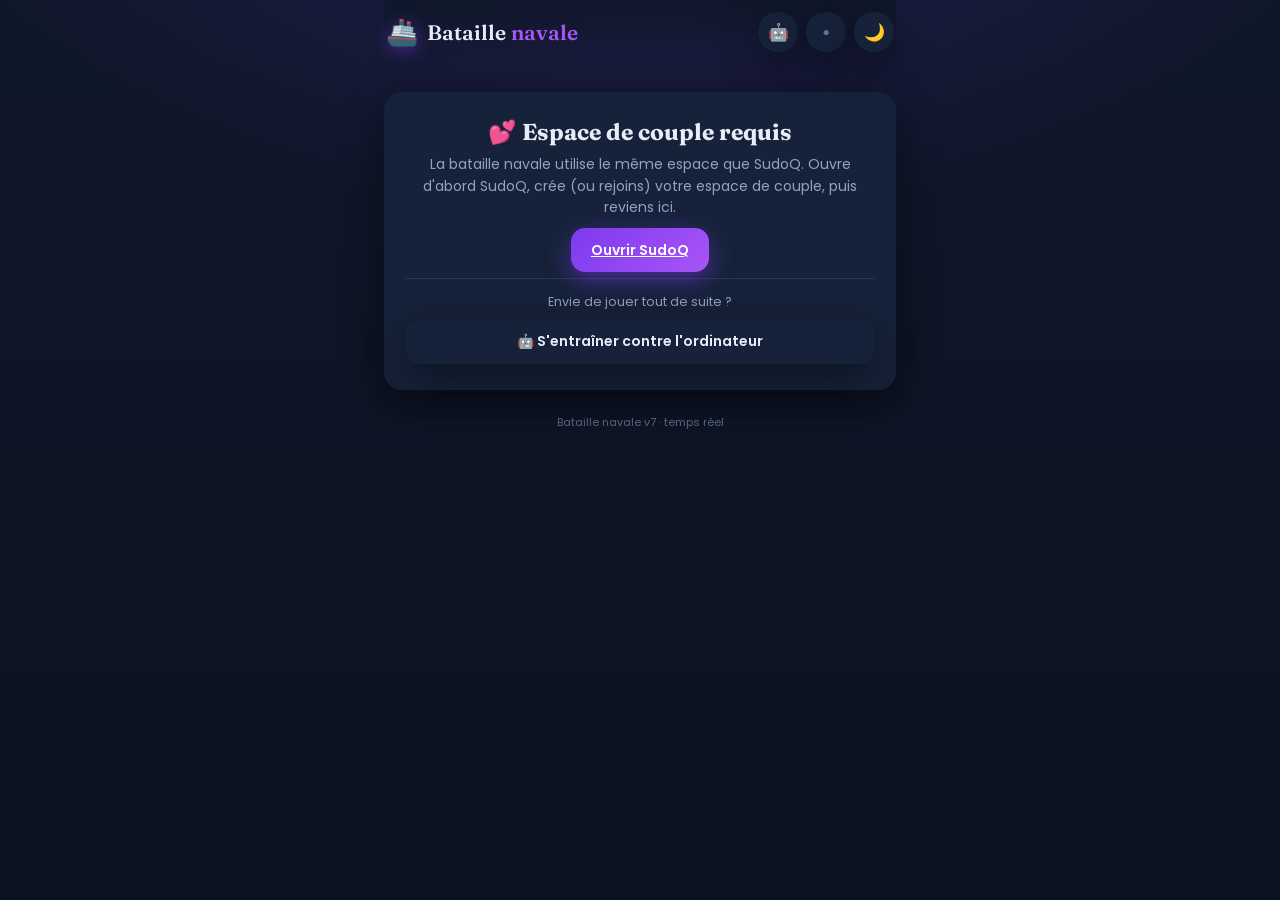
==== commit c93695c7: "Bataille navale : bouton 🤖 dans l'en-tête pour basculer en solo à tout moment Permet de passer en en" ====
--- a/bataille-navale/index.html
+++ b/bataille-navale/index.html
@@ -25,6 +25,7 @@
           <span class="name">Bataille <span>navale</span></span>
         </a>
         <div class="topbar-right">
+          <button class="icon-btn" id="btn-solo-top" title="S'entraîner contre l'ordinateur (solo)">🤖</button>
           <button class="icon-btn" id="btn-sync" title="Synchro"><span id="sync-dot" class="sync-dot off">●</span></button>
           <button class="icon-btn" id="btn-theme" title="Thème">🌙</button>
         </div>
@@ -124,7 +125,7 @@
     <div class="toast" id="toast" hidden></div>
 
     <script src="../js/realtime.js?v=1"></script>
-    <script src="game.js?v=7"></script>
+    <script src="game.js?v=8"></script>
     <script>
       if ("serviceWorker" in navigator) {
         addEventListener("load", () => navigator.serviceWorker.register("../sw.js", { scope: "../" }).catch(() => {}));
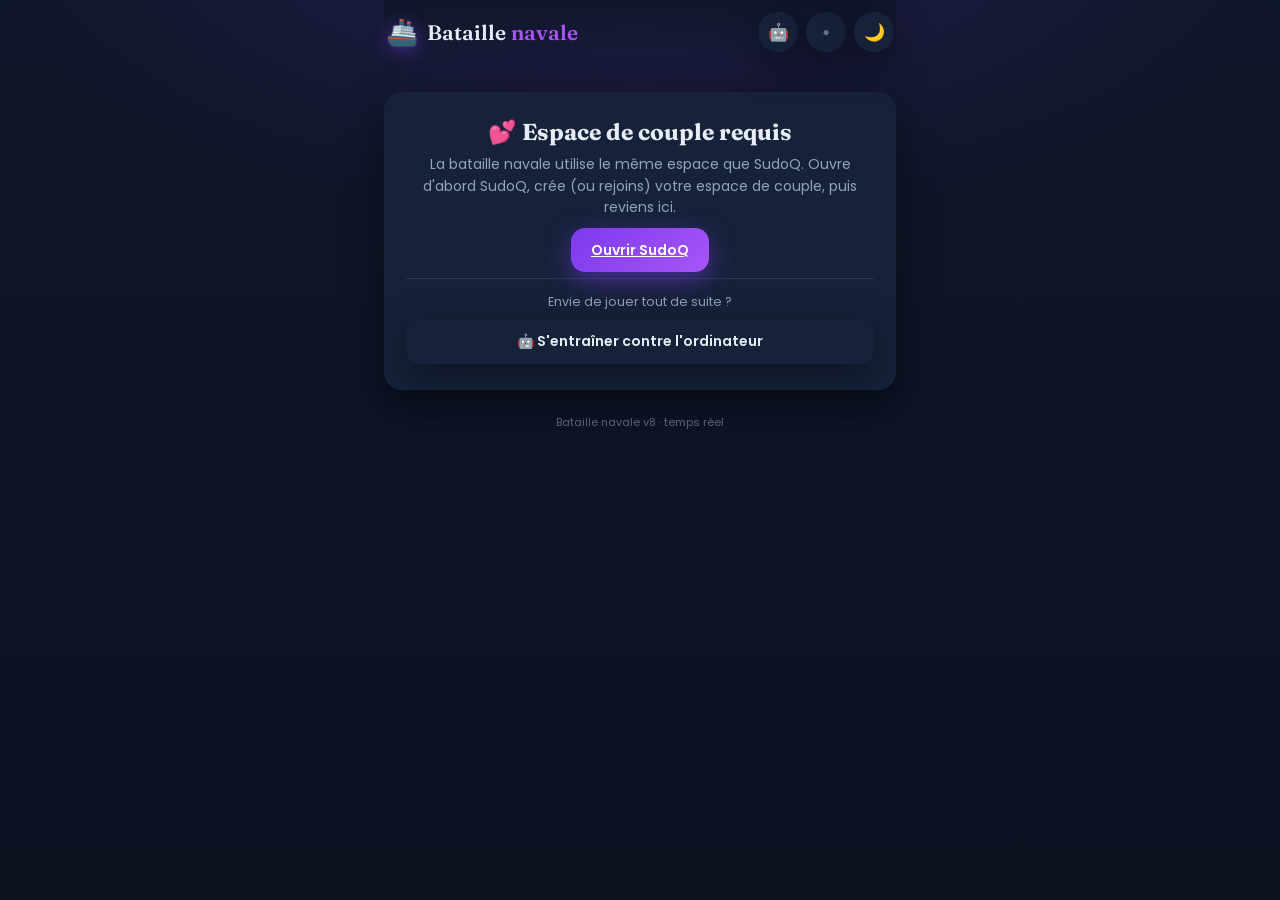
==== commit d772037b: "Bataille navale (solo) : IA du bot bien plus maligne (règle d'écart d'1 case) Le bot exploitait mal " ====
--- a/bataille-navale/index.html
+++ b/bataille-navale/index.html
@@ -125,7 +125,7 @@
     <div class="toast" id="toast" hidden></div>
 
     <script src="../js/realtime.js?v=1"></script>
-    <script src="game.js?v=8"></script>
+    <script src="game.js?v=9"></script>
     <script>
       if ("serviceWorker" in navigator) {
         addEventListener("load", () => navigator.serviceWorker.register("../sw.js", { scope: "../" }).catch(() => {}));
